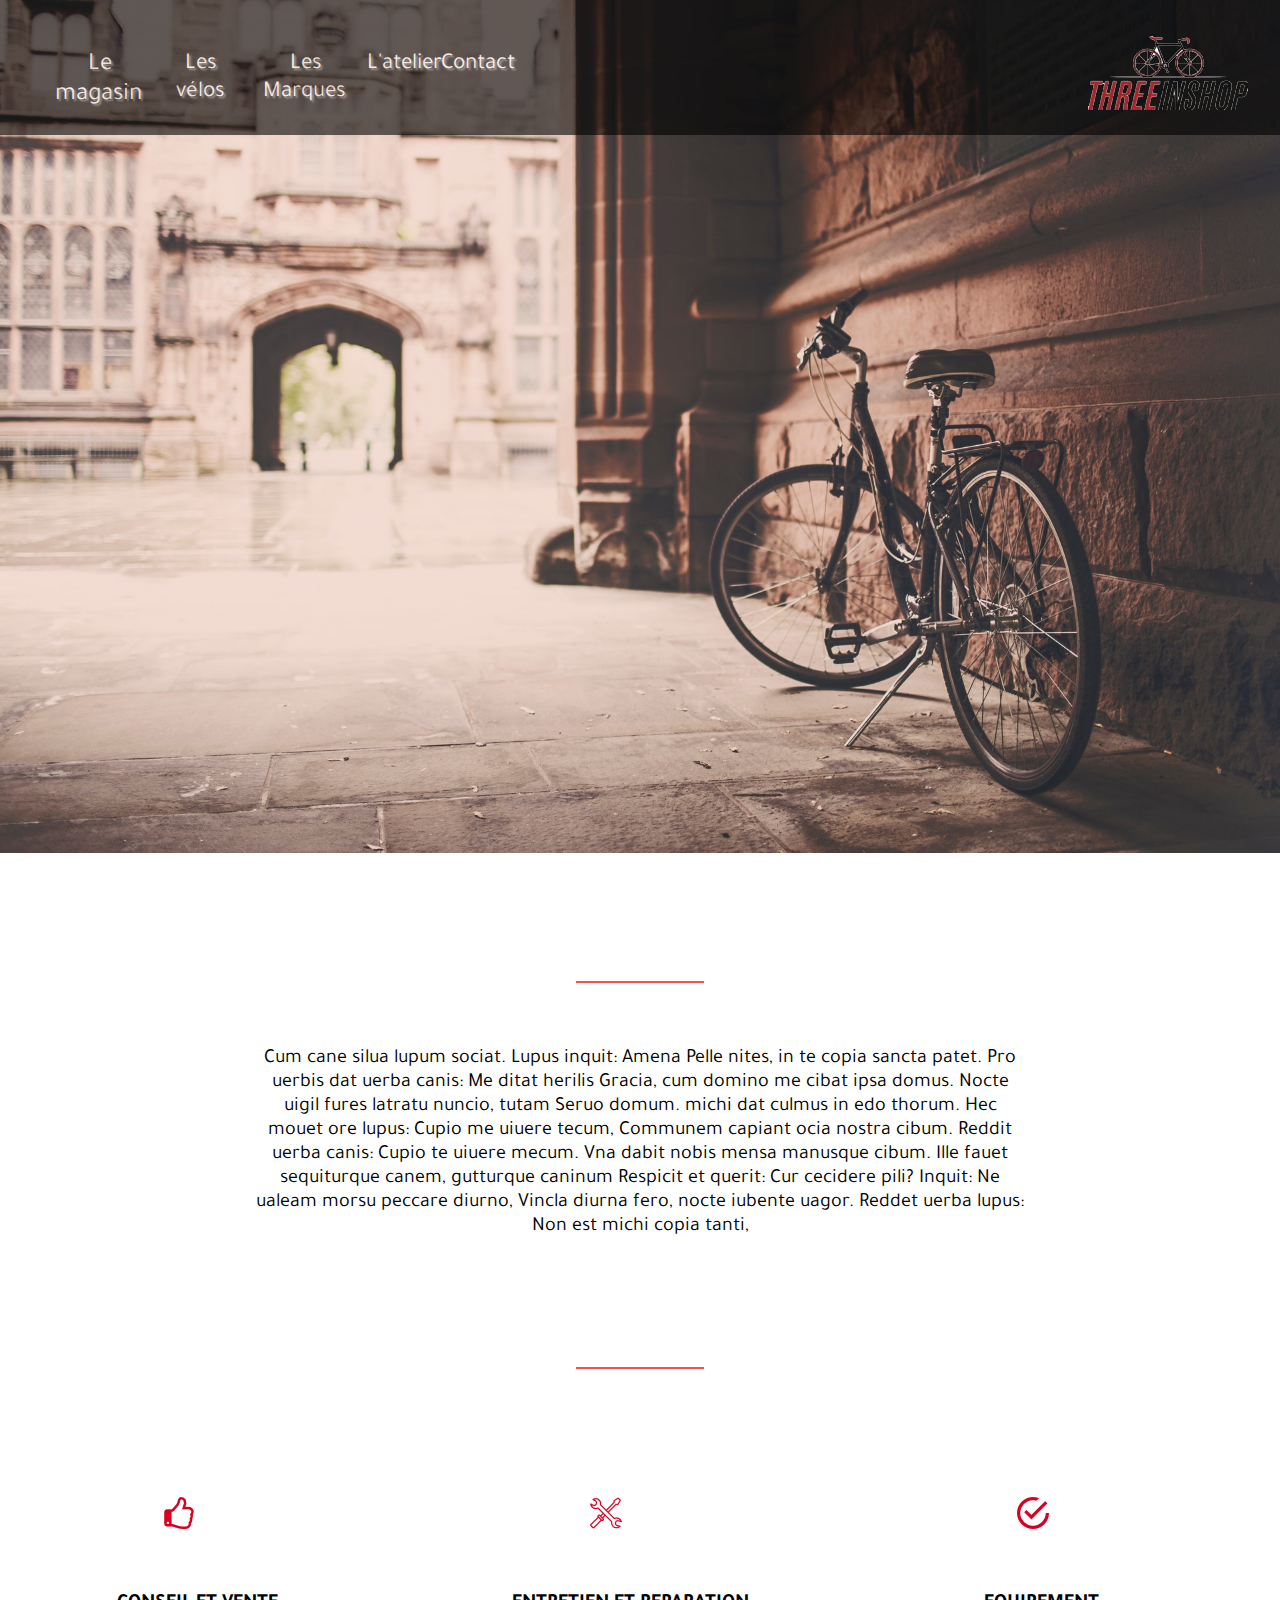
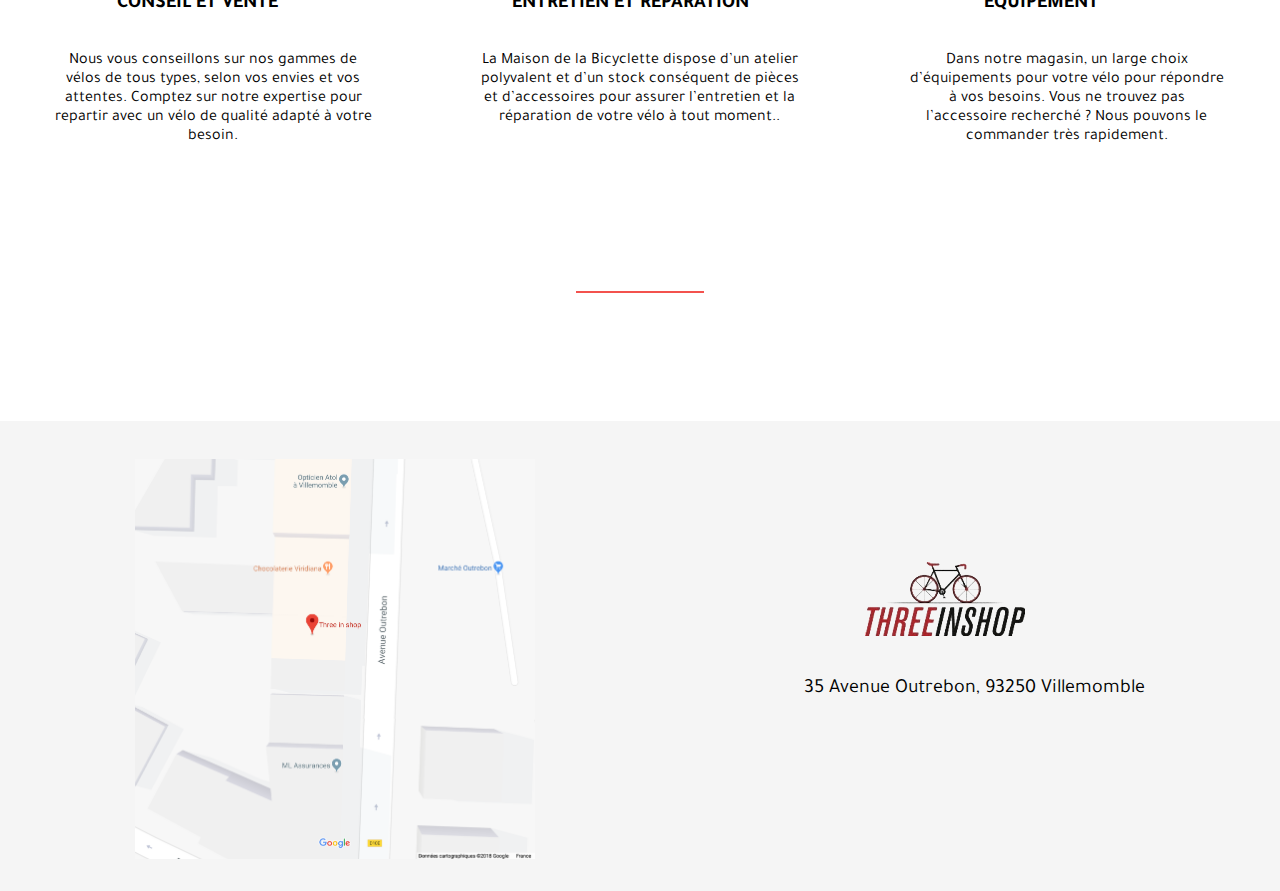
==== index.html @ f2d8dcbc "testprojet" ====
<!doctype html>
<html lang="fr">

<head>
    <meta charset="utf-8">
    <title>Three in shop</title>
    <link rel="stylesheet" href="three-in-shop.css">
   
  <link href="https://fonts.googleapis.com/css?family=Tajawal" rel="stylesheet">
  

<body>
    <!-- Slider -->

    

<div class="content" style="width:100%">
  <img class="mySlides" src="./image/photo1.jpg" style="width:100%">
  <img class="mySlides" src="./image/photo2.jpeg" style="width:100%">
  <img class="mySlides" src="./image/photo3.jpeg" style="width:100%">
</div>
  
  <!-- NAV BARS -->
  <div class="nav-bars">
    <ul>
      <li class="selected"><a href="index.html">Le magasin</a></li>
      <li><a href="les-velos.html">Les vélos</a></li>
      <li>Les Marques</li>
      <li><a href="tarifs-atelier.html">L'atelier</a></li>
      <li>Contact</li>
     </ul>
  </div>
  <div class="logo-velo"></div>

  <div class="first-border"></div>

  <div class="text-sous-titre">Cum cane silua lupum sociat.  Lupus inquit: Amena
      Pelle nites, in te copia sancta patet.
      Pro uerbis dat uerba canis: Me ditat herilis
      Gracia, cum domino me cibat ipsa domus.
      Nocte uigil fures latratu nuncio, tutam
      Seruo domum.  michi dat culmus in edo thorum.
      Hec mouet ore lupus: Cupio me uiuere tecum,
      Communem capiant ocia nostra cibum.
      Reddit uerba canis: Cupio te uiuere mecum.
      Vna dabit nobis mensa manusque cibum.
      Ille fauet sequiturque canem, gutturque caninum
      Respicit et querit: Cur cecidere pili?
      Inquit: Ne ualeam morsu peccare diurno,
      Vincla diurna fero, nocte iubente uagor.
      Reddet uerba lupus: Non est michi copia tanti,</div>

  <div class="first-border"></div>
  
  <div class="logo">
    <div class="logo1"></div>
    <div class="logo2"></div>
    <div class="logo3"></div>
  </div>

  <div class="titre-sous-logo">
    <h3 class="test">CONSEIL ET VENTE</h3>
    <h3 class="test">ENTRETIEN ET REPARATION</h3>
    <h3 class="test">EQUIPEMENT</h3>
  </div>

  <div class="minitext-sous-logo">
    <p>Nous vous conseillons sur nos gammes de vélos de tous types, selon vos envies et vos attentes. Comptez sur notre expertise pour repartir avec un vélo de qualité adapté à votre besoin.</p>
    <p>La Maison de la Bicyclette dispose d’un atelier polyvalent et d’un stock conséquent de pièces et d’accessoires pour assurer l’entretien et la réparation de votre vélo à tout moment..</p>
    <p>Dans notre magasin, un large choix d’équipements pour votre vélo pour répondre à vos besoins. Vous ne trouvez pas l’accessoire recherché ? Nous pouvons le commander très rapidement.</p>
  </div>

  <div class="first-border"></div>

  <div class="footer">
    <div class="google"></div>
    <dib class="logo-fin"></dib>
    <div class="adress">35 Avenue Outrebon, 93250 Villemomble</div>
  </div>
      
  <script type="text/javascript" src="stage.js"></script>
  <script src="https://ajax.googleapis.com/ajax/libs/jquery/1.10.2/jquery.min.js"></script>
  </body>
</html>
---- three-in-shop.css ----
body{
    margin: 0%;
}

.mySlides {

    display: none;

}

a{
    text-decoration: none;
    color: white;
}

a:hover{
    text-decoration: none;
    color: #F3524E;;
}
.nav-bars{
    
    position: fixed;
    font-family: 'Tajawal', sans-serif;
    background-color:black;
    opacity: 0.6;
    height: 15%;
    color: white;
    top: 0;
    width: 100%;
    font-size: 23px;
   
   
}
.selected{

    color: #F3524E;
    font-size: 25px;
}
ul{
    display: flex;
    text-align: center;
    margin-top: 4%;
    text-indent: 2%;
    text-shadow: 2px 2px 2px grey;
}
.nav-bars li{
    list-style: none;
    text-decoration: none;
     
}

.nav-bars li:hover{
    color: #F3524E;
    }

.logo-velo{
    width: 15%;
    background-image: url(./image/logo.png);
    background-repeat: no-repeat;
    height: 15%;
    position: fixed;
    top: 4%;
    left: 85%;
}
    
.first-titre{
    text-align: center;
    font-size: 50px;
    margin-top: 15%;
    font-family: 'Tajawal', sans-serif;
   
}


.text-sous-titre{
    text-align: center;
    font-size: 20px;
    margin-left: 20%;
    margin-right: 20%;
    margin-top: 5%;
    font-family: 'Tajawal', sans-serif;
 }



.first-border {
    margin-right: 45%;
    border: 1px solid #F3524E;
    margin-top: 10%;
    margin-left: 45%;
}

.text{
    margin-left: 20%;
    text-align: center;
    margin-top: 8%;
    margin-right: 20%;
    font-size: 13px;
    font-family: 'Tajawal', sans-serif;
}

.logo{
    display: flex;
    justify-content: space-around;
    margin-top: 10%
}
.logo1{
    background-image: url(./image/like.png);
    background-repeat:no-repeat; 
    width: 100px;
    height: 100px;
}

.logo2{
    background-image: url(./image/tools.png);
    background-repeat:no-repeat; 
    width: 100px;
    height: 100px;
}

.logo3{
    background-image: url(./image/ok.png);
    background-repeat:no-repeat; 
    width: 100px;
    height: 100px;
}

.titre-sous-logo{
    display: flex;
    justify-content: space-around;
    margin-right: 5%;
    margin-top: -2%;
}

.test{
    font-size: 20px;
    font-family: 'Tajawal', sans-serif;
}

.minitext-sous-logo{
    display: flex;
    justify-content: space-around;
   
}

p{
    text-align: center;
    font-family: 'Tajawal', sans-serif;
    width: 25%;
   
   
}

.adress{
    margin-top: 20%;
    font-size: 20px;
    font-family: 'Tajawal', sans-serif;
}

/*page-les-vélos*/


.container{
    display: flex;
    justify-content: center;
    margin-top: 10%;
   
}

.un{
    background-image: url(./image/photo-velo-ville.jpeg);
    background-size: contain;
    background-repeat: no-repeat;
    width: 400px;
    height: 350px;
}

.deux{
    display:none;
    background-color:black;
    opacity:0.7;
    width: 400px;
    height: 146px;
    text-align: center;
    font-size: 40px;
    padding-top: 30%;
    color: #F3524E;
}

.deux:hover{
   
    transition: all 1.0s;
}

.un:hover .deux{
    display:block
}

.trois{
    background-image: url(./image/velo-course.jpeg);
    background-size: contain;
    background-repeat: no-repeat;
    width: 400px;
    height: 350px;
}

.quatre{
    display:none;
    background-color:black;
    opacity:0.7;
    width: 400px;
    height: 146px;
    text-align: center;
    font-size: 40px;
    padding-top: 30%;
    color: #F3524E;
    
}

.trois:hover{
  
    transition: all 1.0s;
}

.trois:hover .quatre{
    display:block
}

.cinq{
    background-image: url(./image/velo-electrique.jpg);
    background-size: contain;
    background-repeat: no-repeat;
    width: 400px;
    height: 350px;
}

.six{
    display:none;
    background-color:black;
    opacity:0.7;
    width: 400px;
    height: 146px;
    text-align: center;
    font-size: 40px;
    padding-top: 30%;
    color: #F3524E;
}

.cinq:hover{
   
    transition: all 1.0s;
}

.cinq:hover .six{
    display:block
}

.sept{
    background-image: url(./image/velo-mountain.jpeg);
    background-size: contain;
    background-repeat: no-repeat;
    width: 400px;
    height: 350px;
}

.huit{
    display:none;
    background-color:black;
    opacity:0.7;
    width: 400px;
    height: 180px;
    text-align: center;
    font-size: 40px;
    padding-top: 30%;
    color: #F3524E;
}

.sept:hover{
   
    transition: all 1.0s;
}

.sept:hover .huit{
    display:block
}

.neuf{
    background-image: url(./image/velo-occasion.jpg);
    background-size: contain;
    background-repeat: no-repeat;
    width: 400px;
    height: 350px;
}

.dix{
    display:none;
    background-color:black;
    opacity:0.7;
    width: 400px;
    height: 180px;
    text-align: center;
    font-size: 40px;
    padding-top: 30%;
    color: #F3524E;
}

.neuf:hover{
   
    transition: all 1.0s;
}

.neuf:hover .dix{
    display:block
}


/*click-vélo*/

.background-photo{
    background-image: url(./image/velo-course-gf.jpeg);
    background-repeat: no-repeat;
    background-size: cover;
    height: 800px;
    
    
    }
    
.text-velo-course{
        margin-top: 3%;
        margin-left: 5%;
        font-size: 60px;
        text-shadow: 5px 5px 5px black; 
        color: white;
        padding-top: 20%;
        font-family: 'Tajawal', sans-serif;
}
    
  

/*partie-liste-tarifs*/

.background-list{
    background-image: url(./image/photo3.jpeg);
    height: 800px;
    background-attachment: fixed;
    background-repeat: no-repeat;
    background-size: cover;
    display: flex;
    justify-content: flex-start;

}
.opacité{
    height: 800px;
    background: rgba(0,0,0,0.6);
    width: 100%;
}
.titre-liste{
    display: flex;
    justify-content: center;
    margin-top: 10%;
}

.liste-red{
    border: 1px solid #F3524E;
    background-color: #F3524E;
    border-radius: 3px;
    font-size: 20px;
    color: white;
    width: 17%;
    height: 8%;
    text-align: center;
    padding-top: 3%;
    font-family: 'Tajawal', sans-serif;
    
}

.liste{
    font-family: 'Tajawal', sans-serif;
    border: 1px solid whitesmoke;
    background-color: whitesmoke;
    border-radius: 3px;
    font-size: 20px;
    width: 17%;
    height: 8%;
    text-align: center;
    padding-top: 3%;
    
    
}

.liste-red a{
    color: black;
}

.liste-red a:hover{
    text-decoration: none;
    color: white;
    
}

.liste a{
    color: black;
}

.liste a:hover{
    text-decoration: none;
    color: red;
   

}

.container-principal{
    margin-top: 15%;
}

.designation-titre{
    margin-top: 5%;
    font-size: 30px;
    font-family: 'Tajawal', sans-serif;
    
  
}

tr{
    font-size: 15px;
    font-family: 'Tajawal', sans-serif;
    color: #F3524E;
}

td{
height: 30px;
width: 92%;
border-bottom:2px solid antiquewhite; 
}

.container-principal{
    display: flex;
    justify-content: space-around;
}

/*partie-forfait*/


.container-forfait{
    display: flex;
    justify-content: space-around;
    text-align: center;
    margin-top: 10%;
    margin-left: 5%;
    font-size: 25px;
    margin-right: 5%;
    font-family: 'Tajawal', sans-serif;
}

.explication{
    text-align: center;
    width: 300px;
    font-size: 13px;
    
}

.second-container-forfait{
    display: flex;
    justify-content: space-around;
    margin-top: 10%;
    text-align: center;
    margin-left: 20%;
    margin-right: 20%;
    font-size: 20px;
    font-family: 'Tajawal', sans-serif;
}
.prix{
    margin-top: 5%;
    font-family: 'Tajawal', sans-serif;
    color: #F3524E;
}

.footer{
    display: flex;
    justify-content: space-around;
    margin-top: 10%;
    background-color: whitesmoke;
    height: 470px;
    position: relative;
}


.google{
    background-image: url(./image/google.png);
    background-repeat: no-repeat;
    width: 400px;
    background-size: cover;
    height: 400px;
    margin-top: 3%;
}
.logo-fin{

    background-image: url(./image/logo.png);
    background-repeat: no-repeat;
    width: 300px;
    height: 300px;
    position: absolute;
    right: 9%;
    top: 30%;
    position: absolute;
}
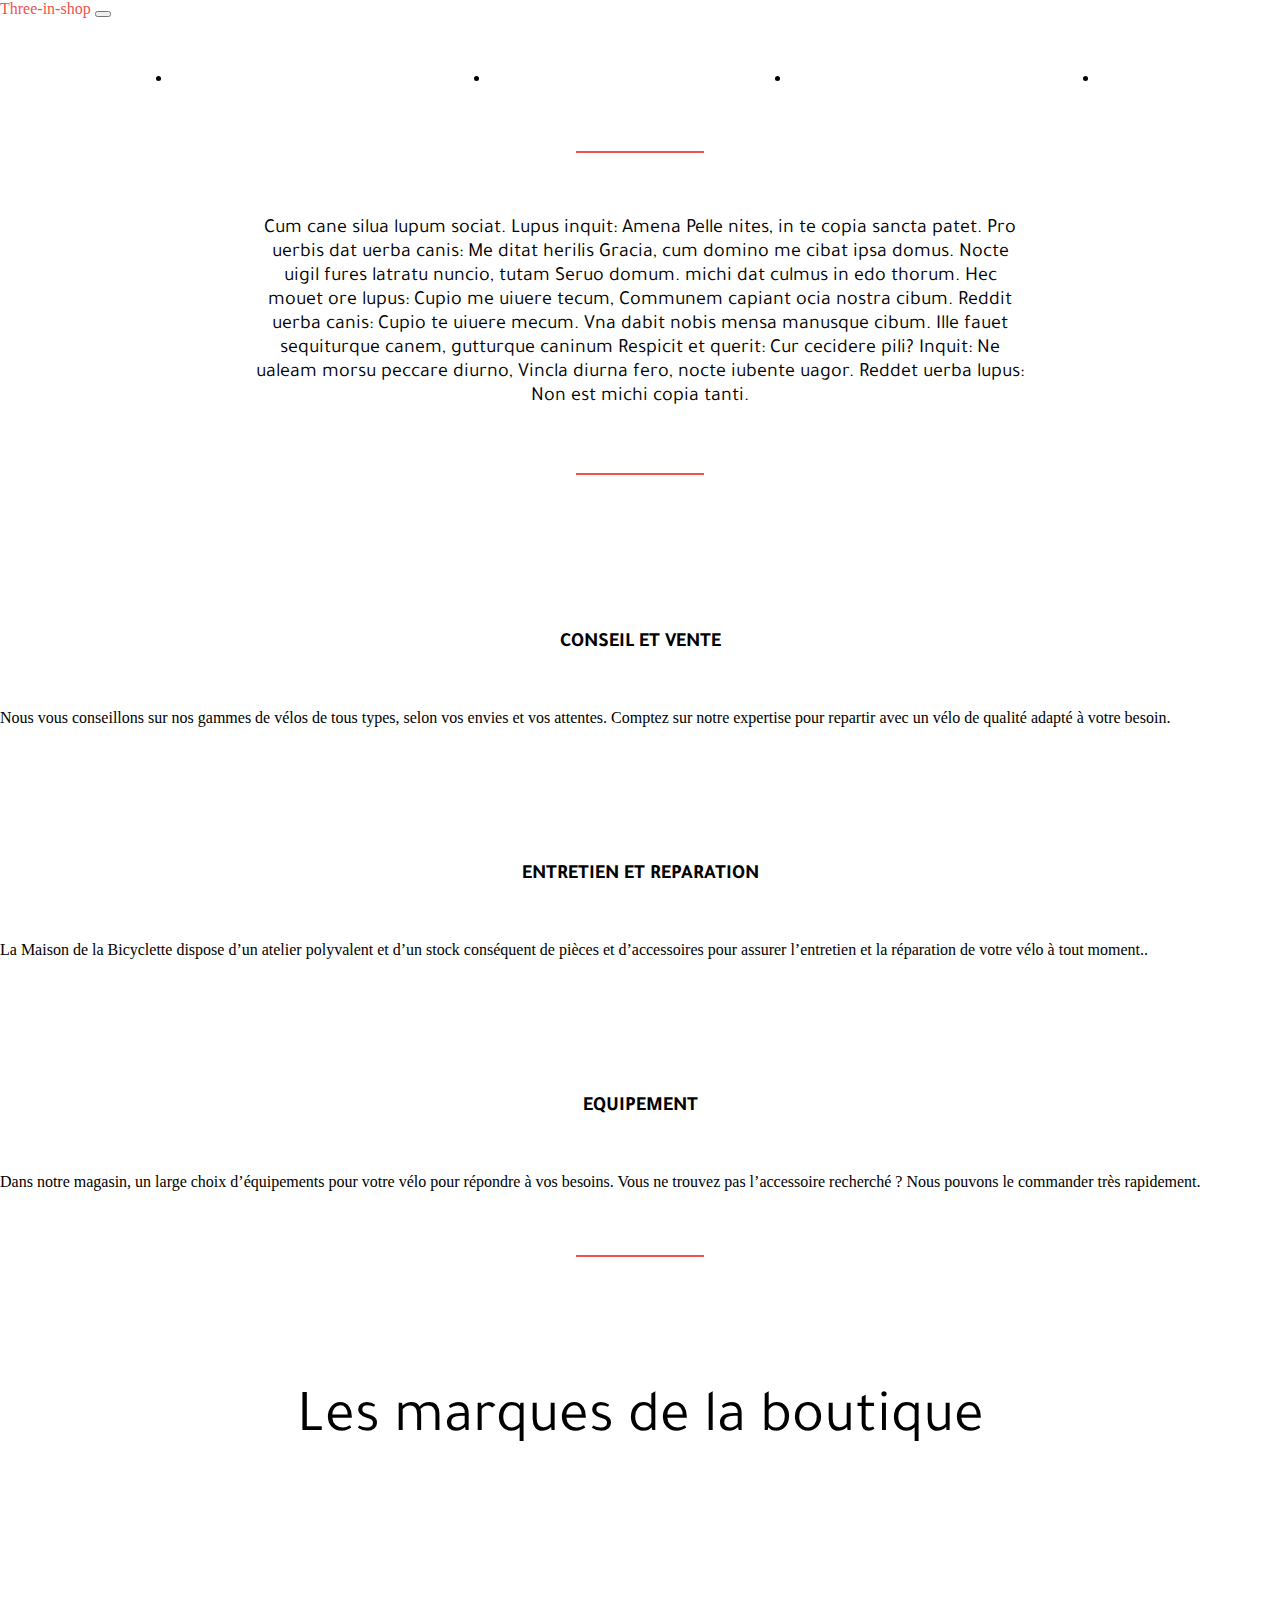
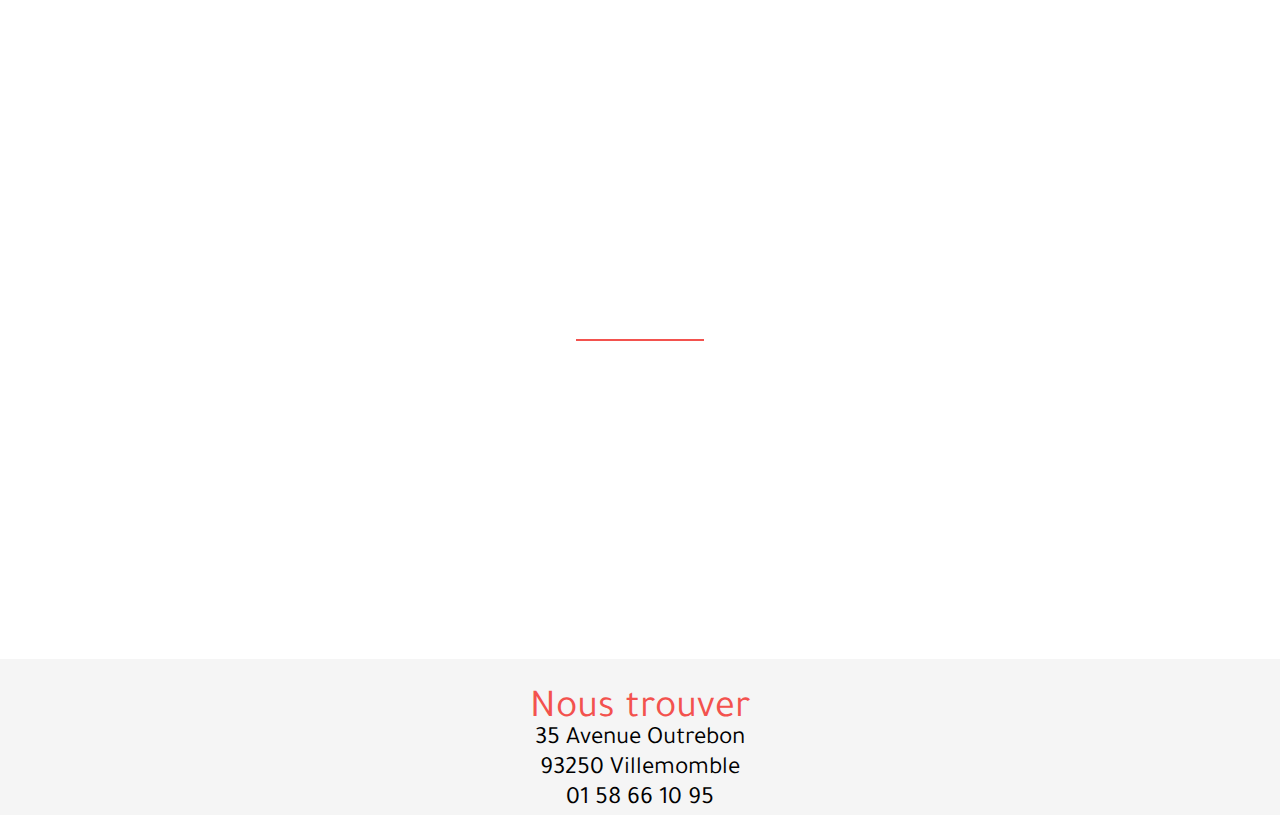
==== commit 1f2fdceb: "premier commit" ====
--- a/index.html
+++ b/index.html
@@ -3,82 +3,142 @@
 
 <head>
     <meta charset="utf-8">
-    <title>Three in shop</title>
+    <title>Three in shop v0.8</title>
+    <link rel="stylesheet" href="tachyon.css">
     <link rel="stylesheet" href="three-in-shop.css">
-   
-  <link href="https://fonts.googleapis.com/css?family=Tajawal" rel="stylesheet">
+    <link rel="stylesheet" href="https://stackpath.bootstrapcdn.com/bootstrap/4.1.0/css/bootstrap.min.css" integrity="sha384-9gVQ4dYFwwWSjIDZnLEWnxCjeSWFphJiwGPXr1jddIhOegiu1FwO5qRGvFXOdJZ4" crossorigin="anonymous">
+    <link href="https://fonts.googleapis.com/css?family=Tajawal" rel="stylesheet">
+    <link rel="stylesheet" href="https://npmcdn.com/leaflet@1.0.0-rc.2/dist/leaflet.css" />
+    <script src="https://npmcdn.com/leaflet@1.0.0-rc.2/dist/leaflet.js"></script>
   
+</head>
+<body>
+    
+  <!-- NAV BARS -->
+  <nav class="navbar navbar-expand-md bg-dark navbar-dark">
+      <!-- Brand -->
+      <a class="navbar-brand" href="#">Three-in-shop</a>
+    
+      <!-- Toggler/collapsibe Button -->
+      <button class="navbar-toggler" type="button" data-toggle="collapse" data-target="#collapsibleNavbar">
+        <span class="navbar-toggler-icon"></span>
+      </button>
+    
+      <!-- Navbar links -->
+      <div class="collapse navbar-collapse" id="collapsibleNavbar">
+        <ul class="navbar-nav">
+          <li class="nav-item">
+            <a class="nav-link" href="index.html">Magasin</a>
+          </li>
+          <li class="nav-item">
+            <a class ="nav-link" href="les-velos.html">Vélos</a>
+          </li>
+          <li class="nav-item">
+            <a class="nav-link" href="tarifs-atelier.html">Atelier</a>
+          </li>
+          <li class="nav-item">
+            <a class="nav-link" href="contact.html">Contact</a>
+          </li> 
+        </ul>
+      </div> 
+  </nav>
 
-<body>
-    <!-- Slider -->
+  <div class="content" style="width:100%">
+        <img class="mySlides" src="./image/photo1.jpg" style="width:100%">
+        <img class="mySlides" src="./image/photo2.jpeg" style="width:100%">
+        <img class="mySlides" src="./image/photo3.jpeg" style="width:100%">
+  </div>
+        
+  <div class="container-fluid">
+    <div class="first-border"></div>
 
-    
-
-<div class="content" style="width:100%">
-  <img class="mySlides" src="./image/photo1.jpg" style="width:100%">
-  <img class="mySlides" src="./image/photo2.jpeg" style="width:100%">
-  <img class="mySlides" src="./image/photo3.jpeg" style="width:100%">
-</div>
-  
-  <!-- NAV BARS -->
-  <div class="nav-bars">
-    <ul>
-      <li class="selected"><a href="index.html">Le magasin</a></li>
-      <li><a href="les-velos.html">Les vélos</a></li>
-      <li>Les Marques</li>
-      <li><a href="tarifs-atelier.html">L'atelier</a></li>
-      <li>Contact</li>
-     </ul>
-  </div>
-  <div class="logo-velo"></div>
-
-  <div class="first-border"></div>
-
-  <div class="text-sous-titre">Cum cane silua lupum sociat.  Lupus inquit: Amena
-      Pelle nites, in te copia sancta patet.
-      Pro uerbis dat uerba canis: Me ditat herilis
-      Gracia, cum domino me cibat ipsa domus.
-      Nocte uigil fures latratu nuncio, tutam
-      Seruo domum.  michi dat culmus in edo thorum.
-      Hec mouet ore lupus: Cupio me uiuere tecum,
-      Communem capiant ocia nostra cibum.
-      Reddit uerba canis: Cupio te uiuere mecum.
-      Vna dabit nobis mensa manusque cibum.
-      Ille fauet sequiturque canem, gutturque caninum
-      Respicit et querit: Cur cecidere pili?
-      Inquit: Ne ualeam morsu peccare diurno,
-      Vincla diurna fero, nocte iubente uagor.
-      Reddet uerba lupus: Non est michi copia tanti,</div>
-
-  <div class="first-border"></div>
-  
-  <div class="logo">
-    <div class="logo1"></div>
-    <div class="logo2"></div>
-    <div class="logo3"></div>
-  </div>
-
-  <div class="titre-sous-logo">
-    <h3 class="test">CONSEIL ET VENTE</h3>
-    <h3 class="test">ENTRETIEN ET REPARATION</h3>
-    <h3 class="test">EQUIPEMENT</h3>
-  </div>
-
-  <div class="minitext-sous-logo">
-    <p>Nous vous conseillons sur nos gammes de vélos de tous types, selon vos envies et vos attentes. Comptez sur notre expertise pour repartir avec un vélo de qualité adapté à votre besoin.</p>
-    <p>La Maison de la Bicyclette dispose d’un atelier polyvalent et d’un stock conséquent de pièces et d’accessoires pour assurer l’entretien et la réparation de votre vélo à tout moment..</p>
-    <p>Dans notre magasin, un large choix d’équipements pour votre vélo pour répondre à vos besoins. Vous ne trouvez pas l’accessoire recherché ? Nous pouvons le commander très rapidement.</p>
+    <div class="text-sous-titre">Cum cane silua lupum sociat.  Lupus inquit: Amena
+        Pelle nites, in te copia sancta patet.
+        Pro uerbis dat uerba canis: Me ditat herilis
+        Gracia, cum domino me cibat ipsa domus.
+        Nocte uigil fures latratu nuncio, tutam
+        Seruo domum.  michi dat culmus in edo thorum.
+        Hec mouet ore lupus: Cupio me uiuere tecum,
+        Communem capiant ocia nostra cibum.
+        Reddit uerba canis: Cupio te uiuere mecum.
+        Vna dabit nobis mensa manusque cibum.
+        Ille fauet sequiturque canem, gutturque caninum
+        Respicit et querit: Cur cecidere pili?
+        Inquit: Ne ualeam morsu peccare diurno,
+        Vincla diurna fero, nocte iubente uagor.
+        Reddet uerba lupus: Non est michi copia tanti.
+      </div>
   </div>
 
   <div class="first-border"></div>
+  <br/><br/>
 
-  <div class="footer">
-    <div class="google"></div>
-    <dib class="logo-fin"></dib>
-    <div class="adress">35 Avenue Outrebon, 93250 Villemomble</div>
+<div class="container-fluid">
+  <div class="row">
+    <div class="col-sm-4" >
+      <div class="logo1 mx-auto d-block"></div>
+      <h3 class="test">CONSEIL ET VENTE</h3>
+      <br/>
+      <p>Nous vous conseillons sur nos gammes de vélos de tous types, selon vos envies et vos attentes. Comptez sur notre expertise pour repartir avec un vélo de qualité adapté à votre besoin.</p>
+    </div>
+    <div class="col-sm-4">
+      <div class="logo2 mx-auto d-block" ></div>
+      <h3 class="test">ENTRETIEN ET REPARATION</h3>
+      <br/>
+      <p>La Maison de la Bicyclette dispose d’un atelier polyvalent et d’un stock conséquent de pièces et d’accessoires pour assurer l’entretien et la réparation de votre vélo à tout moment..</p>
+    </div>
+    <div class="col-sm-4">
+      <div class="logo3 mx-auto d-block"></div>
+      <h3 class="test">EQUIPEMENT</h3>
+      <br/>
+      <p>Dans notre magasin, un large choix d’équipements pour votre vélo pour répondre à vos besoins. Vous ne trouvez pas l’accessoire recherché ? Nous pouvons le commander très rapidement.</p>
+    </div>
   </div>
-      
-  <script type="text/javascript" src="stage.js"></script>
-  <script src="https://ajax.googleapis.com/ajax/libs/jquery/1.10.2/jquery.min.js"></script>
+</div>
+
+<div class="first-border"></div>
+
+<div class="container-fluid">
+  <div class="titre-marque">Les marques de la boutique</div>
+  <br/>
+</div>
+
+<div class="container-fluid">
+  <div class="row">
+      <div class="col-sm-3 img-thumbnail">
+          <div class="photo-merida mx-auto d-block"></div>
+      </div>
+      <div class="col-lg-3 img-thumbnail">
+          <div class="photo-peugeot mx-auto d-block"></div>
+      </div>
+      <div class="col-lg-3 img-thumbnail" >
+        <div class="photo-bh mx-auto d-block"></div>
+      </div>
+      <div class="col-lg-3 img-thumbnail">
+          <div class="photo-gitane mx-auto d-block"></div>
+      </div>
+    </div>
+</div>
+
+
+<div class="first-border"></div>
+<br/>
+
+<div class="container-fluid">
+  <div class="row">
+      <div class="col-sm-6">
+        <div id="my_osm_widget_map"></div>
+      </div>
+      <div class="col-sm-6" style="background-color:whitesmoke;">
+        <br/><br/>
+        <div class="adresse-one">Nous trouver</div>
+        <div class="adress">35 Avenue Outrebon<br>93250 Villemomble</div>
+        <div class="adress">01 58 66 10 95</div>
+      </div>
+    </div>
+  </div>
+  
+<script type="text/javascript" src="stage.js"></script>
+<script src="https://ajax.googleapis.com/ajax/libs/jquery/1.10.2/jquery.min.js"></script>
   </body>
 </html>--- a/three-in-shop.css
+++ b/three-in-shop.css
@@ -1,5 +1,10 @@
+
+*{
+    scroll-behavior: smooth;
+}
 body{
     margin: 0%;
+    
 }
 
 .mySlides {
@@ -17,56 +22,63 @@
     text-decoration: none;
     color: #F3524E;;
 }
-.nav-bars{
+#nav-bars{
     
     position: fixed;
     font-family: 'Tajawal', sans-serif;
     background-color:black;
-    opacity: 0.6;
-    height: 15%;
+    opacity: 0.7;
+    height: 14%;
     color: white;
     top: 0;
     width: 100%;
     font-size: 23px;
-   
-   
-}
-.selected{
-
-    color: #F3524E;
-    font-size: 25px;
-}
-ul{
-    display: flex;
-    text-align: center;
-    margin-top: 4%;
-    text-indent: 2%;
-    text-shadow: 2px 2px 2px grey;
-}
-.nav-bars li{
+    transition: top 0.9s;
+    display: flex;
+    justify-content: space-between;
+    align-items: center;
+}
+
+#menu{
+    width: 60%;
+}
+
+#nav-bars li{
     list-style: none;
     text-decoration: none;
+    margin: 0 5px;
      
 }
 
-.nav-bars li:hover{
-    color: #F3524E;
-    }
-
-.logo-velo{
-    width: 15%;
-    background-image: url(./image/logo.png);
-    background-repeat: no-repeat;
-    height: 15%;
-    position: fixed;
-    top: 4%;
-    left: 85%;
+#nav-bars li:hover{
+    color: #F3524E;
+}
+
+.selected{
+
+    color: #F3524E;
+    font-size: 25px;
+}
+ul{
+    display: flex;
+    text-align: center;
+    justify-content: space-around;
+    margin-top: 4%; 
+}
+
+ 
+.logo-velo{  
+    margin: 0 60px;  
+}
+
+.logo-velo > img{
+    width: 150px;
 }
     
 .first-titre{
     text-align: center;
     font-size: 50px;
-    margin-top: 15%;
+    margin-top: 10%;
     font-family: 'Tajawal', sans-serif;
    
 }
@@ -86,40 +98,41 @@
 .first-border {
     margin-right: 45%;
     border: 1px solid #F3524E;
+    margin-top: 5%;
+    margin-left: 45%;
+}
+
+.text{
+   
+    text-align: center;
+    font-size: 13px;
+    font-family: 'Tajawal', sans-serif;
+}
+
+.logo{
+    display: flex;
+    justify-content: space-around;
     margin-top: 10%;
-    margin-left: 45%;
-}
-
-.text{
-    margin-left: 20%;
-    text-align: center;
-    margin-top: 8%;
-    margin-right: 20%;
-    font-size: 13px;
-    font-family: 'Tajawal', sans-serif;
-}
-
-.logo{
-    display: flex;
-    justify-content: space-around;
-    margin-top: 10%
+    background-color: whitesmoke;
+    padding-top: 5%
 }
 .logo1{
-    background-image: url(./image/like.png);
+    background-image: url(./image/logo1.png);
     background-repeat:no-repeat; 
     width: 100px;
     height: 100px;
 }
 
 .logo2{
-    background-image: url(./image/tools.png);
+    background-image: url(./image/logo3.png);
     background-repeat:no-repeat; 
     width: 100px;
     height: 100px;
+    margin-left: 1%;
 }
 
 .logo3{
-    background-image: url(./image/ok.png);
+    background-image: url(./image/logo2.png);
     background-repeat:no-repeat; 
     width: 100px;
     height: 100px;
@@ -128,42 +141,100 @@
 .titre-sous-logo{
     display: flex;
     justify-content: space-around;
-    margin-right: 5%;
+    padding-right: 5%;
     margin-top: -2%;
+    background-color: whitesmoke;
 }
 
 .test{
     font-size: 20px;
     font-family: 'Tajawal', sans-serif;
+    text-align: center;
 }
 
 .minitext-sous-logo{
     display: flex;
     justify-content: space-around;
-   
-}
-
-p{
-    text-align: center;
-    font-family: 'Tajawal', sans-serif;
-    width: 25%;
-   
-   
-}
-
-.adress{
-    margin-top: 20%;
-    font-size: 20px;
-    font-family: 'Tajawal', sans-serif;
-}
-
+    background-color: whitesmoke;
+    padding-bottom: 10%;
+   
+}
+#conseil{
+    margin-left: 20px
+}
+.minitext-sous-logo > p{
+    
+    text-align: center;
+    font-family: 'Tajawal', sans-serif;
+    width: 23%;
+    border: 2px solid black;
+    height: 150px;
+    box-shadow: 2px -3px 3px -2px black;
+    padding-top: 50px;
+    border-radius: 5px;
+    padding-right: 10px;
+    padding-left: 10px;
+   
+   
+}
+
+.titre-marque{
+    margin-top: 10%;
+    text-align: center;
+    font-size: 60px;
+    font-family: 'Tajawal', sans-serif;
+}
+
+.photo-marques{
+    display: flex;
+    justify-content: space-around;
+    margin-top: 10%;
+}
+
+.photo-merida{
+    background-image: url(./image/merida.jpg);
+    background-repeat: no-repeat;
+    background-size:contain;
+    width: 200px;
+    height: 100px;
+}
+
+.photo-peugeot{
+    background-image: url(./image/peugeot.png);
+    background-repeat: no-repeat;
+    background-size:contain;
+    width: 100px;
+    height: 100px;
+}
+.photo-bh{
+    background-image: url(./image/bh.jpg);
+    background-repeat: no-repeat;
+    background-size:contain;
+    width: 180px;
+    height: 100px;
+}
+.photo-gitane{
+    background-image: url(./image/gitane.jpg);
+    background-repeat: no-repeat;
+    background-size:contain;
+    width: 180px;
+    height: 100px;
+}
 /*page-les-vélos*/
 
-
+.background-essaitest-two{
+    background-image: url(./image/photo1.jpg);
+    height: 800px;
+  
+    background-repeat: no-repeat;
+    background-size: cover;
+}
 .container{
+
     display: flex;
     justify-content: center;
-    margin-top: 10%;
+    margin-top: 2%;
+    padding-top: 3%;
    
 }
 
@@ -180,11 +251,12 @@
     background-color:black;
     opacity:0.7;
     width: 400px;
-    height: 146px;
+    height: 268px;
     text-align: center;
     font-size: 40px;
     padding-top: 30%;
     color: #F3524E;
+    font-family: 'Tajawal', sans-serif;
 }
 
 .deux:hover{
@@ -209,11 +281,12 @@
     background-color:black;
     opacity:0.7;
     width: 400px;
-    height: 146px;
+    height: 268px;
     text-align: center;
     font-size: 40px;
     padding-top: 30%;
     color: #F3524E;
+    font-family: 'Tajawal', sans-serif;
     
 }
 
@@ -239,11 +312,12 @@
     background-color:black;
     opacity:0.7;
     width: 400px;
-    height: 146px;
+    height: 268px;
     text-align: center;
     font-size: 40px;
     padding-top: 30%;
     color: #F3524E;
+    font-family: 'Tajawal', sans-serif;
 }
 
 .cinq:hover{
@@ -268,11 +342,12 @@
     background-color:black;
     opacity:0.7;
     width: 400px;
-    height: 180px;
+    height: 300px;
     text-align: center;
     font-size: 40px;
     padding-top: 30%;
     color: #F3524E;
+    font-family: 'Tajawal', sans-serif;
 }
 
 .sept:hover{
@@ -297,11 +372,12 @@
     background-color:black;
     opacity:0.7;
     width: 400px;
-    height: 180px;
+    height: 300px;
     text-align: center;
     font-size: 40px;
     padding-top: 30%;
     color: #F3524E;
+    font-family: 'Tajawal', sans-serif;
 }
 
 .neuf:hover{
@@ -321,21 +397,55 @@
     background-repeat: no-repeat;
     background-size: cover;
     height: 800px;
-    
-    
-    }
+}
     
 .text-velo-course{
-        margin-top: 3%;
+        
         margin-left: 5%;
         font-size: 60px;
-        text-shadow: 5px 5px 5px black; 
-        color: white;
+        text-shadow: 2px 2px 2px grey; 
+        color:#F3524E;
         padding-top: 20%;
         font-family: 'Tajawal', sans-serif;
 }
-    
   
+.container-velo-route{
+    display: flex;
+    justify-content: space-around;
+    margin-top: 10%;
+}  
+
+.photo-1{
+    background-image: url(./image/velo-route.jpg);
+    background-size:contain; 
+    background-repeat:no-repeat;
+    width: 480px;
+    height: 300px;
+    border-radius: 10px;
+
+
+    
+}
+
+.photo-2{
+    background-image: url(./image/velo-route1.jpg);
+    background-size:contain; 
+    background-repeat:no-repeat;
+    width: 480px;
+    height: 300px;
+    border-radius: 10px;
+}
+.container-description{
+    display: flex;
+    justify-content: space-around;
+}
+.description{
+    
+    font-size: 20px;
+    color: #F3524E;
+    font-family: 'Tajawal', sans-serif;
+    
+}
 
 /*partie-liste-tarifs*/
 
@@ -347,6 +457,7 @@
     background-size: cover;
     display: flex;
     justify-content: flex-start;
+    margin-top: 10%;
 
 }
 .opacité{
@@ -357,44 +468,60 @@
 .titre-liste{
     display: flex;
     justify-content: center;
-    margin-top: 10%;
-}
+    margin-top: 5%;
+    
+   
+}
+
+.titre-liste-test{
+    display: flex;
+    justify-content: center;
+    
+}
+
 
 .liste-red{
-    border: 1px solid #F3524E;
-    background-color: #F3524E;
-    border-radius: 3px;
+    
+    
     font-size: 20px;
     color: white;
+    width: 12%;
+    height: 10%;
+    text-align: center;
+    padding-top: 3%;
+    font-family: 'Tajawal', sans-serif;
+    border: 1px solid whitesmoke;
+    box-shadow: 0px 2px 2px 0px black;
+    
+    
+}
+.liste-red > div > p, .liste > div > p{
+    color: black;
+    text-align: center;
+}
+.liste{
+    font-family: 'Tajawal', sans-serif;
+    font-size: 20px;
     width: 17%;
-    height: 8%;
+    height: 10%;
     text-align: center;
     padding-top: 3%;
-    font-family: 'Tajawal', sans-serif;
-    
-}
-
-.liste{
-    font-family: 'Tajawal', sans-serif;
     border: 1px solid whitesmoke;
-    background-color: whitesmoke;
-    border-radius: 3px;
-    font-size: 20px;
-    width: 17%;
-    height: 8%;
-    text-align: center;
-    padding-top: 3%;
+    box-shadow: 0px 2px 2px 0px black;
     
     
 }
 
 .liste-red a{
     color: black;
-}
-
-.liste-red a:hover{
+
+}
+
+.liste-red:hover{
     text-decoration: none;
-    color: white;
+    background-color: #F3524E;
+    width: 14%;
+    transition: all 0.5s;
     
 }
 
@@ -402,11 +529,11 @@
     color: black;
 }
 
-.liste a:hover{
+.liste:hover{
     text-decoration: none;
-    color: red;
-   
-
+    background-color: #F3524E;
+    transition: all 1.0s;
+    width: 12%;
 }
 
 .container-principal{
@@ -436,6 +563,7 @@
 .container-principal{
     display: flex;
     justify-content: space-around;
+    margin-top: 10%;
 }
 
 /*partie-forfait*/
@@ -443,64 +571,220 @@
 
 .container-forfait{
     display: flex;
-    justify-content: space-around;
-    text-align: center;
-    margin-top: 10%;
-    margin-left: 5%;
-    font-size: 25px;
-    margin-right: 5%;
-    font-family: 'Tajawal', sans-serif;
+    justify-content: center;
+    text-align: center;
+    font-size: 20px;
+    padding-top: 5%;
+    font-family: 'Tajawal', sans-serif;   
+}
+
+.container-forfait-two{
+    display: flex;
+    justify-content: center;
+    text-align: center;
+    font-family: 'Tajawal', sans-serif;
+    font-size: 20px;
+}
+
+ .nos{
+     background-color: whitesmoke;
+     height: 120px;
+     padding-top: 20px;
+     width: 20%;
+     box-shadow: 0px 2px 2px 0px black;
+     border: 1px solid whitesmoke;
+ }
+ .nos > img{
+     width: 200px;
+ }
+
+ .premier-forfait , .deuxieme-forfait, .troisieme-forfait, .quatrieme-forfait, .cinquieme-forfait{
+   
+    height: 120px;
+    padding-top: 20px;
+    width: 20%;
+    border: 1px solid whitesmoke;
+    box-shadow: 0px 2px 2px 0px black;
+    transition: all 1.0s;
+    ;
+ }
+.premier-forfait:hover , .deuxieme-forfait:hover, .troisieme-forfait:hover, .quatrieme-forfait:hover, .cinquieme-forfait:hover{
+     background-color: #F3524E;
+     /* width: 18%;
+     height:13%; */
+     transition: all 1.0s;
+ }
+
+ .premier-forfait:hover , .deuxieme-forfait:hover, .troisieme-forfait:hover ,.quatrieme-forfait:hover,.cinquieme-forfait:hover {
+    font-size: 20px;
+    transform: scale(1.3, 1.3);
+    
 }
 
 .explication{
     text-align: center;
-    width: 300px;
-    font-size: 13px;
-    
-}
-
-.second-container-forfait{
-    display: flex;
-    justify-content: space-around;
-    margin-top: 10%;
-    text-align: center;
-    margin-left: 20%;
-    margin-right: 20%;
-    font-size: 20px;
-    font-family: 'Tajawal', sans-serif;
-}
+    width: 200px;
+    font-size: 10px;
+    margin-left: 15%;
+    
+}
+
 .prix{
     margin-top: 5%;
-    font-family: 'Tajawal', sans-serif;
-    color: #F3524E;
-}
+    font-size: 14px;
+    font-family: 'Tajawal', sans-serif;
+   
+}
+/*contact*/
+
+.contact{
+    font-size: 50px;
+    font-family: 'Tajawal', sans-serif;
+    margin-top: 8%;
+    padding-left: 5%;
+    padding-top: 5%;
+    padding-bottom: 5%;
+    background-color: black;
+    color: white;
+    
+}
+.container-contacter{
+    display: flex;
+}
+
+.facebook{
+   
+    background-image: url(./image/facebook.png);
+    background-repeat: no-repeat;
+    width: 35px;
+    height: 35px;
+    margin-top: 2%;
+}
+
+.noshoraires{
+   
+    font-family: 'Tajawal', sans-serif;
+    position: absolute;
+    left: 39%;
+    font-size: 40px;
+    top: 50%;
+    background-color: #F3524E;
+    color: whitesmoke;
+    width: 18%;
+    padding-bottom: 1%;
+    padding-top: 2%;
+    padding-left: 3%;
+}
+
+.logo-mail{
+    background-repeat: no-repeat;
+    background-image: url(./image/mail.png);
+}
+
+.horaires{
+    font-family: 'Tajawal', sans-serif;
+    position: relative;
+    margin-top: 15%;
+    margin-left: 15%;
+    font-size: 20px;
+}
+.logo-map{
+    
+    background-repeat: no-repeat;
+    background-image: url(./image/map.png);
+}
+
+.information-contact{
+   
+    font-size: 25px;
+    color: white;
+    font-family: 'Tajawal', sans-serif;
+    width: 650px;
+    padding-top: 2%;
+    margin-left: 6%;
+    
+   
+}
+.logo-tel{
+    background-repeat:no-repeat; 
+    width: 200px;
+    height: 50px;
+    margin-top: 2%;
+    background-image: url(./image/phone.png)
+}
+
+.tel{
+    margin-left: 20%;
+   
+   font-family: 'Tajawal', sans-serif;
+    padding-top: 4%;
+    font-size: 20px;
+}
+
+.mail{    
+    
+    font-size: 20px;    
+     margin-left: 6%;
+     padding-top: 1%;  
+}
+.information-contact-text{
+    font-size: 20px;
+    width: 360px;
+}
+.footer-general-contact{
+    display: flex;
+    justify-content: space-between;
+}
+
+.logo-fin{
+
+    background-image: url(./image/logo.png);
+    background-repeat: no-repeat;
+    width: 300px;
+    height: 100px;
+    margin-left: 38%;
+}
+.footer-general{
+    display: flex;
+    justify-content: space-between;
+    margin-top: 10%;
+
+}
+
+.border-left-separation{
+    border-left: 3px solid wheat;
+}
+
+.adresse-one{
+    font-family: 'Tajawal', sans-serif;
+    color: #F3524E;
+    font-size: 40px;
+    line-height: 30px;
+    text-align: center;
+}
+.adress{
+  
+   font-size: 25px;
+   font-family: 'Tajawal', sans-serif;
+   line-height: 30px;
+   text-align: center;
+    
+}
+
+/* .image-fin{
+    background-image: url(./image/imagefin.jpg);
+    height: 350px;
+    background-repeat: no-repeat;
+    background: rgba(0, 0, 0, 0.8); 
+    margin-top: -12%;
+} */
 
 .footer{
-    display: flex;
-    justify-content: space-around;
-    margin-top: 10%;
+    padding-top: 6%;
     background-color: whitesmoke;
-    height: 470px;
-    position: relative;
-}
-
-
-.google{
-    background-image: url(./image/google.png);
-    background-repeat: no-repeat;
-    width: 400px;
-    background-size: cover;
-    height: 400px;
-    margin-top: 3%;
-}
-.logo-fin{
-
-    background-image: url(./image/logo.png);
-    background-repeat: no-repeat;
-    width: 300px;
+    width: 60%;
+}
+#my_osm_widget_map { 
+    /* width: 50%; */
     height: 300px;
-    position: absolute;
-    right: 9%;
-    top: 30%;
-    position: absolute;
-}
+}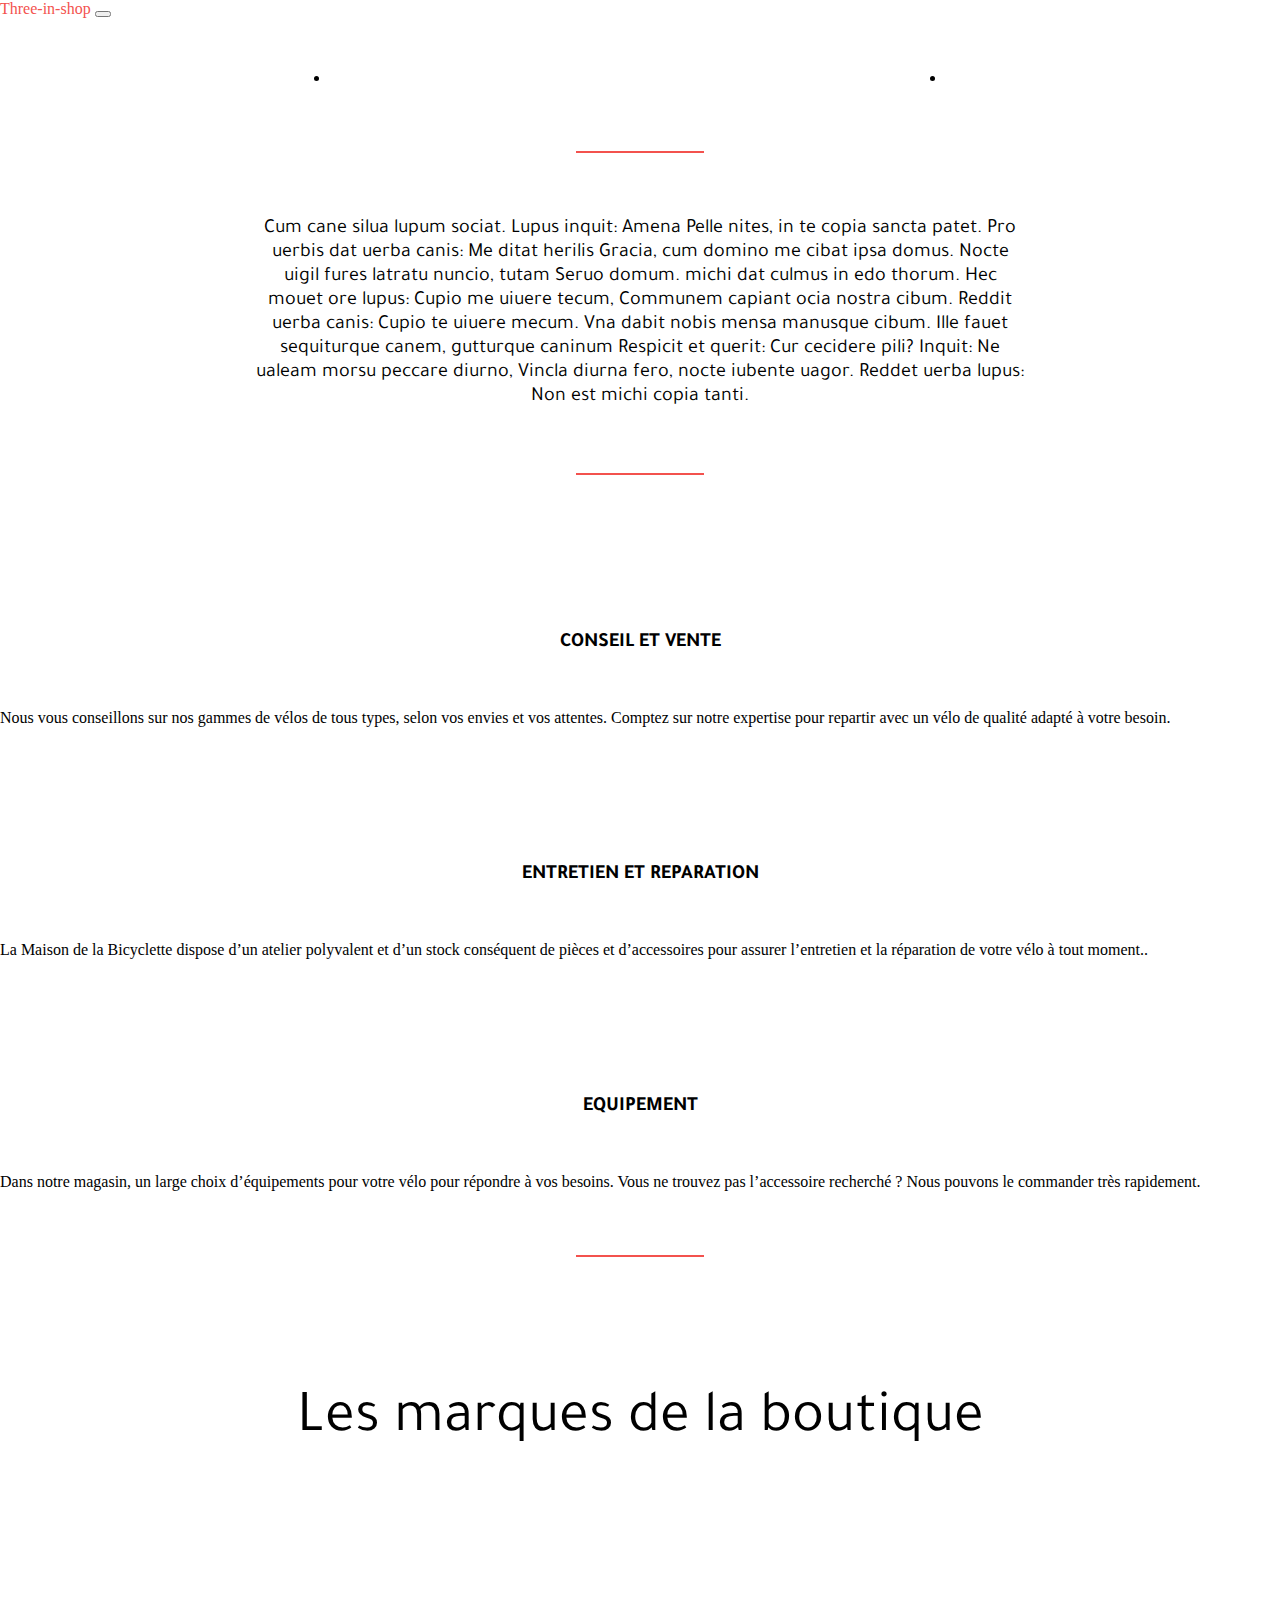
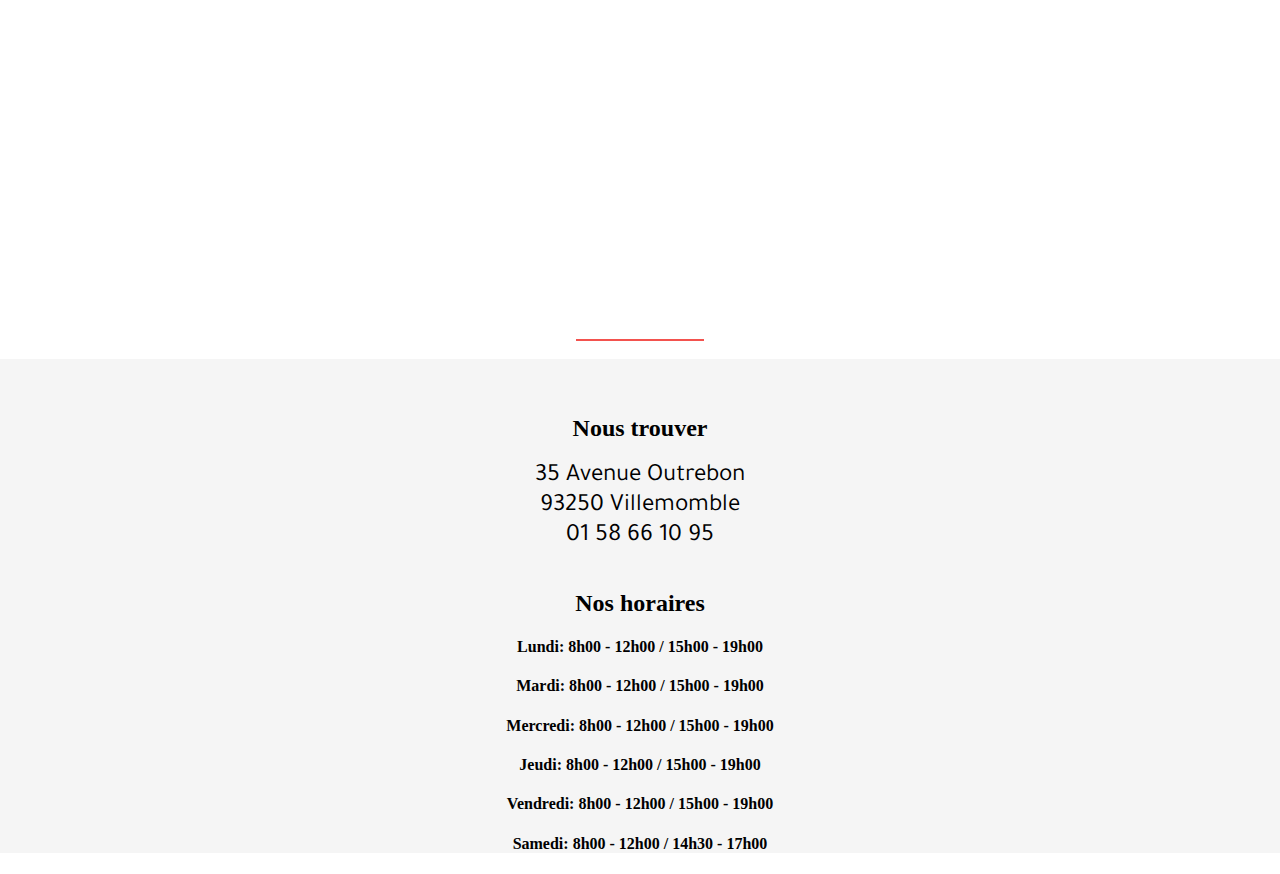
==== commit aed88372: "design fix" ====
--- a/index.html
+++ b/index.html
@@ -15,9 +15,9 @@
 <body>
     
   <!-- NAV BARS -->
-  <nav class="navbar navbar-expand-md bg-dark navbar-dark">
+  <nav class="navbar navbar-expand-md bg-dark navbar-dark fixed-top">
       <!-- Brand -->
-      <a class="navbar-brand" href="#">Three-in-shop</a>
+      <a class="navbar-brand" href="index.html">Three-in-shop</a>
     
       <!-- Toggler/collapsibe Button -->
       <button class="navbar-toggler" type="button" data-toggle="collapse" data-target="#collapsibleNavbar">
@@ -27,18 +27,13 @@
       <!-- Navbar links -->
       <div class="collapse navbar-collapse" id="collapsibleNavbar">
         <ul class="navbar-nav">
-          <li class="nav-item">
-            <a class="nav-link" href="index.html">Magasin</a>
-          </li>
+          
           <li class="nav-item">
             <a class ="nav-link" href="les-velos.html">Vélos</a>
           </li>
           <li class="nav-item">
             <a class="nav-link" href="tarifs-atelier.html">Atelier</a>
           </li>
-          <li class="nav-item">
-            <a class="nav-link" href="contact.html">Contact</a>
-          </li> 
         </ul>
       </div> 
   </nav>
@@ -131,12 +126,21 @@
       </div>
       <div class="col-sm-6" style="background-color:whitesmoke;">
         <br/><br/>
-        <div class="adresse-one">Nous trouver</div>
+        <h2>Nous trouver</h2>
         <div class="adress">35 Avenue Outrebon<br>93250 Villemomble</div>
         <div class="adress">01 58 66 10 95</div>
+        <br>
+        <h2>Nos horaires</h2>
+          <h4>Lundi: 8h00 - 12h00 / 15h00 - 19h00</h4>
+          <h4>Mardi: 8h00 - 12h00 / 15h00 - 19h00</h4>
+          <h4>Mercredi: 8h00 - 12h00 / 15h00 - 19h00</h4>
+          <h4>Jeudi: 8h00 - 12h00 / 15h00 - 19h00</h4>
+          <h4>Vendredi: 8h00 - 12h00 / 15h00 - 19h00</h4>
+          <h4>Samedi: 8h00 - 12h00 / 14h30 - 17h00</h4>
       </div>
     </div>
   </div>
+</div>
   
 <script type="text/javascript" src="stage.js"></script>
 <script src="https://ajax.googleapis.com/ajax/libs/jquery/1.10.2/jquery.min.js"></script>
--- a/three-in-shop.css
+++ b/three-in-shop.css
@@ -8,7 +8,6 @@
 }
 
 .mySlides {
-
     display: none;
 
 }
@@ -31,7 +30,7 @@
     height: 14%;
     color: white;
     top: 0;
-    width: 100%;
+    width: 50%;
     font-size: 23px;
     transition: top 0.9s;
     display: flex;
@@ -485,10 +484,10 @@
     
     font-size: 20px;
     color: white;
-    width: 12%;
+    width: 20%;
     height: 10%;
     text-align: center;
-    padding-top: 3%;
+    padding-top: 2%;
     font-family: 'Tajawal', sans-serif;
     border: 1px solid whitesmoke;
     box-shadow: 0px 2px 2px 0px black;
@@ -502,14 +501,12 @@
 .liste{
     font-family: 'Tajawal', sans-serif;
     font-size: 20px;
-    width: 17%;
+    width: 20%;
     height: 10%;
     text-align: center;
-    padding-top: 3%;
+    padding-top: 2%;
     border: 1px solid whitesmoke;
     box-shadow: 0px 2px 2px 0px black;
-    
-    
 }
 
 .liste-red a{
@@ -549,16 +546,11 @@
 }
 
 tr{
-    font-size: 15px;
-    font-family: 'Tajawal', sans-serif;
-    color: #F3524E;
-}
-
-td{
-height: 30px;
-width: 92%;
-border-bottom:2px solid antiquewhite; 
-}
+    font-size: 20px;
+    font-family: 'Tajawal', sans-serif;
+    color: #F3524E;
+}
+
 
 .container-principal{
     display: flex;
@@ -588,7 +580,7 @@
 
  .nos{
      background-color: whitesmoke;
-     height: 120px;
+     height: 150px;
      padding-top: 20px;
      width: 20%;
      box-shadow: 0px 2px 2px 0px black;
@@ -600,7 +592,7 @@
 
  .premier-forfait , .deuxieme-forfait, .troisieme-forfait, .quatrieme-forfait, .cinquieme-forfait{
    
-    height: 120px;
+    height: 150px;
     padding-top: 20px;
     width: 20%;
     border: 1px solid whitesmoke;
@@ -610,14 +602,12 @@
  }
 .premier-forfait:hover , .deuxieme-forfait:hover, .troisieme-forfait:hover, .quatrieme-forfait:hover, .cinquieme-forfait:hover{
      background-color: #F3524E;
-     /* width: 18%;
-     height:13%; */
      transition: all 1.0s;
  }
 
  .premier-forfait:hover , .deuxieme-forfait:hover, .troisieme-forfait:hover ,.quatrieme-forfait:hover,.cinquieme-forfait:hover {
     font-size: 20px;
-    transform: scale(1.3, 1.3);
+    transform: scale(1.1, 1.1);
     
 }
 
@@ -661,19 +651,18 @@
     margin-top: 2%;
 }
 
-.noshoraires{
-   
-    font-family: 'Tajawal', sans-serif;
-    position: absolute;
-    left: 39%;
+/* .noshoraires{
+   
+    font-family: 'Tajawal', sans-serif;
     font-size: 40px;
-    top: 50%;
     background-color: #F3524E;
     color: whitesmoke;
     width: 18%;
-    padding-bottom: 1%;
-    padding-top: 2%;
-    padding-left: 3%;
+
+} */
+
+h2{
+    text-align: center;
 }
 
 .logo-mail{
@@ -751,10 +740,6 @@
 
 }
 
-.border-left-separation{
-    border-left: 3px solid wheat;
-}
-
 .adresse-one{
     font-family: 'Tajawal', sans-serif;
     color: #F3524E;
@@ -771,13 +756,12 @@
     
 }
 
-/* .image-fin{
-    background-image: url(./image/imagefin.jpg);
-    height: 350px;
-    background-repeat: no-repeat;
-    background: rgba(0, 0, 0, 0.8); 
-    margin-top: -12%;
-} */
+h4{
+    text-align: center;
+    
+}
+
+
 
 .footer{
     padding-top: 6%;
@@ -785,6 +769,5 @@
     width: 60%;
 }
 #my_osm_widget_map { 
-    /* width: 50%; */
-    height: 300px;
+    height: 100%;
 }